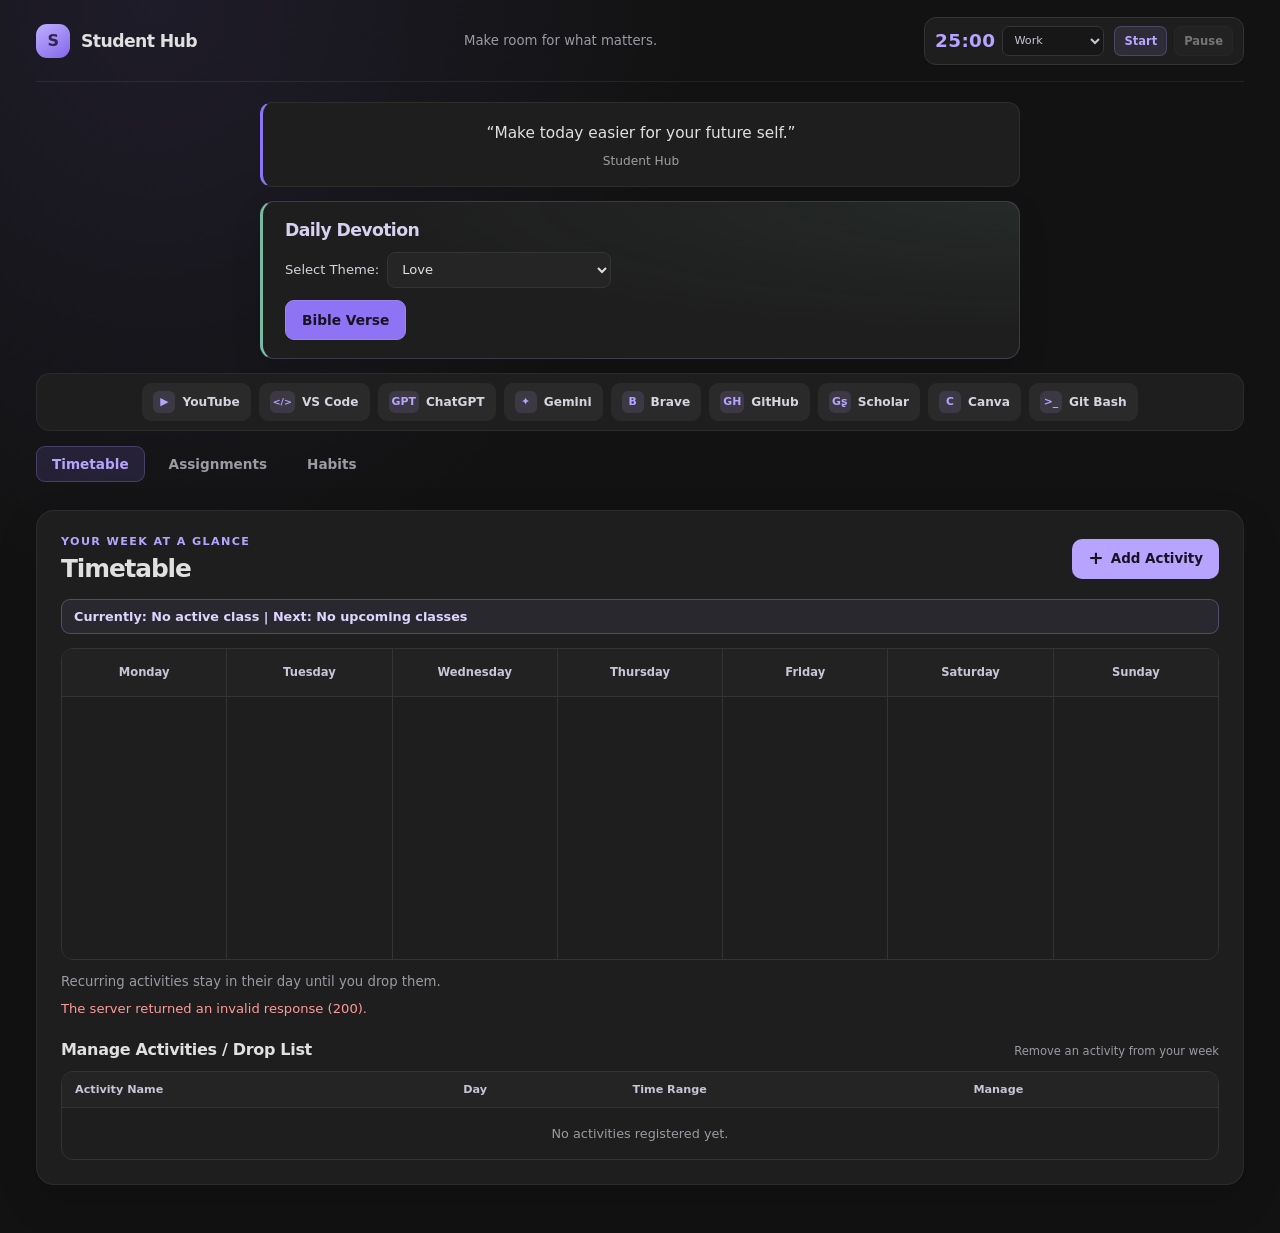
==== index.html @ 9255c6ed "first commit" ====
<!DOCTYPE html>
<html lang="en">
<head>
  <meta charset="UTF-8">
  <meta name="viewport" content="width=device-width, initial-scale=1">
  <meta name="theme-color" content="#121212">
  <title>Student Hub | Timetable</title>
  <link rel="stylesheet" href="assets/css/style.css">
  <script src="assets/js/api.js" defer></script>
  <script src="assets/js/timetable.js" defer></script>
  <script src="assets/js/quotes.js" defer></script>
  <script src="assets/js/tools.js" defer></script>
  <script src="assets/js/pomodoro.js" defer></script>
  <script src="assets/js/bible.js" defer></script>
</head>
<body>
  <div class="app-shell">
    <header class="site-header">
      <a class="brand" href="index.html" aria-label="Student Hub home">
        <span class="brand-mark" aria-hidden="true">S</span>
        <span>Student Hub</span>
      </a>
      <p class="header-caption">Make room for what matters.</p>
      <section id="pomodoro-widget" class="pomodoro-widget" aria-label="Pomodoro focus timer">
        <div class="pomodoro-time-group">
          <span id="pomodoro-time" class="pomodoro-time" aria-live="off">25:00</span>
          <label class="sr-only" for="pomodoro-mode">Timer mode</label>
          <select id="pomodoro-mode" class="pomodoro-mode">
            <option value="work">Work</option>
            <option value="short-break">Short Break</option>
            <option value="long-break">Long Break</option>
          </select>
        </div>
        <div class="pomodoro-actions">
          <button id="pomodoro-start" class="pomodoro-button" type="button">Start</button>
          <button id="pomodoro-pause" class="pomodoro-button pomodoro-pause" type="button" disabled>Pause</button>
        </div>
        <span id="pomodoro-status" class="sr-only" role="status" aria-live="polite"></span>
      </section>
    </header>

    <div id="quote-wrapper" aria-live="polite">
      <p id="quote-text"></p>
      <span id="quote-author"></span>
    </div>

    <div id="daily-devotion-widget">
      <h4>Daily Devotion</h4>
      <div class="theme-selector-bar">
        <label for="verse-theme-dropdown">Select Theme:</label>
        <select id="verse-theme-dropdown">
          <option value="Love">Love</option>
          <option value="Faith">Faith</option>
          <option value="Forgiveness">Forgiveness</option>
          <option value="Repentance">Repentance</option>
          <option value="Addiction">Addiction</option>
          <option value="Temptation">Temptation</option>
          <option value="Honesty and Truthfulness">Honesty and Truthfulness</option>
          <option value="Poverty and Generosity">Poverty and Generosity</option>
          <option value="Justice and Equality">Justice and Equality</option>
          <option value="Obedience">Obedience</option>
          <option value="Pride and Humility">Pride and Humility</option>
          <option value="Suffering and Perseverance">Suffering and Perseverance</option>
          <option value="Death and Eternal Life">Death and Eternal Life</option>
          <option value="Marriage and Family">Marriage and Family</option>
          <option value="Peace and Reconciliation">Peace and Reconciliation</option>
        </select>
      </div>
      <button type="button" id="reveal-verse-btn" class="btn-primary" aria-expanded="false" aria-controls="devotion-content">Bible Verse</button>
      <div id="devotion-content" style="display: none; max-height: 300px; overflow-y: auto; margin-top: 15px;" aria-live="polite">
        <h5 id="devotion-ref">Loading...</h5>
        <p id="devotion-text"></p>
        <hr>
        <h6>Explanation</h6>
        <p id="devotion-explanation"></p>
      </div>
    </div>

    <div id="academic-tools-bar" aria-label="Academic and development tools">
      <a class="tool-shortcut" href="https://youtube.com" target="_blank" rel="noopener noreferrer" aria-label="YouTube (opens in a new tab)">
        <span class="tool-icon" aria-hidden="true">▶</span><span>YouTube</span>
      </a>
      <a class="tool-shortcut" href="https://vscode.dev" target="_blank" rel="noopener noreferrer" aria-label="VS Code Web (opens in a new tab)">
        <span class="tool-icon tool-icon-code" aria-hidden="true">&lt;/&gt;</span><span>VS Code</span>
      </a>
      <a class="tool-shortcut" href="https://chatgpt.com" target="_blank" rel="noopener noreferrer" aria-label="ChatGPT (opens in a new tab)">
        <span class="tool-icon" aria-hidden="true">GPT</span><span>ChatGPT</span>
      </a>
      <a class="tool-shortcut" href="https://gemini.google.com" target="_blank" rel="noopener noreferrer" aria-label="Gemini AI (opens in a new tab)">
        <span class="tool-icon" aria-hidden="true">✦</span><span>Gemini</span>
      </a>
      <a class="tool-shortcut" href="https://search.brave.com" target="_blank" rel="noopener noreferrer" aria-label="Brave Search (opens in a new tab)">
        <span class="tool-icon" aria-hidden="true">B</span><span>Brave</span>
      </a>
      <a class="tool-shortcut" href="https://github.com" target="_blank" rel="noopener noreferrer" aria-label="GitHub (opens in a new tab)">
        <span class="tool-icon" aria-hidden="true">GH</span><span>GitHub</span>
      </a>
      <a class="tool-shortcut" href="https://scholar.google.com" target="_blank" rel="noopener noreferrer" aria-label="Google Scholar (opens in a new tab)">
        <span class="tool-icon" aria-hidden="true">Gʂ</span><span>Scholar</span>
      </a>
      <a class="tool-shortcut" href="https://canva.com" target="_blank" rel="noopener noreferrer" aria-label="Canva (opens in a new tab)">
        <span class="tool-icon" aria-hidden="true">C</span><span>Canva</span>
      </a>
      <button id="terminal-help-button" class="tool-shortcut terminal-shortcut" type="button" aria-haspopup="dialog">
        <span class="tool-icon" aria-hidden="true">&gt;_</span><span>Git Bash</span>
      </button>
    </div>

    <dialog id="terminal-help-dialog" class="terminal-help-dialog" aria-labelledby="terminal-help-title">
      <div class="terminal-help-content">
        <div class="dialog-heading">
          <div>
            <p class="eyebrow">Local desktop shortcut</p>
            <h2 id="terminal-help-title">Open Git Bash / Terminal</h2>
          </div>
          <button id="close-terminal-help" class="icon-button" type="button" aria-label="Close dialog">×</button>
        </div>
        <p>Web browsers cannot launch desktop apps directly. To open Git Bash, press <kbd>Win</kbd> + <kbd>R</kbd>, type <code>git-bash</code>, then press Enter. In VS Code, press <kbd>Ctrl</kbd> + <kbd>`</kbd> to open its integrated terminal.</p>
        <div class="dialog-actions">
          <button class="button button-primary" id="close-terminal-help-action" type="button">Got it</button>
        </div>
      </div>
    </dialog>

    <nav class="module-nav" aria-label="Main navigation">
      <a href="index.html" aria-current="page">Timetable</a>
      <a href="assignments.html">Assignments</a>
      <a href="habits.html">Habits</a>
    </nav>

    <main class="dashboard module-page">
      <section id="timetable-container" class="panel timetable-panel" aria-labelledby="timetable-title">
        <div class="panel-heading">
          <div>
            <p class="eyebrow">Your week at a glance</p>
            <h1 id="timetable-title">Timetable</h1>
          </div>
          <button class="button button-primary" id="add-activity-button" type="button">
            <span aria-hidden="true">+</span> Add Activity
          </button>
        </div>

        <div id="live-status-banner" class="live-status-banner" role="status" aria-live="polite">
          Currently: No active class | Next: Loading timetable...
        </div>
        <div class="timetable-scroll">
          <div id="weekly-timetable-grid" class="weekly-grid" role="grid" aria-label="Weekly timetable">
            <div class="timetable-day" role="row"><h2 class="day-heading" role="columnheader">Monday</h2><div class="day-events" role="gridcell" data-day="Monday"></div></div>
            <div class="timetable-day" role="row"><h2 class="day-heading" role="columnheader">Tuesday</h2><div class="day-events" role="gridcell" data-day="Tuesday"></div></div>
            <div class="timetable-day" role="row"><h2 class="day-heading" role="columnheader">Wednesday</h2><div class="day-events" role="gridcell" data-day="Wednesday"></div></div>
            <div class="timetable-day" role="row"><h2 class="day-heading" role="columnheader">Thursday</h2><div class="day-events" role="gridcell" data-day="Thursday"></div></div>
            <div class="timetable-day" role="row"><h2 class="day-heading" role="columnheader">Friday</h2><div class="day-events" role="gridcell" data-day="Friday"></div></div>
            <div class="timetable-day" role="row"><h2 class="day-heading" role="columnheader">Saturday</h2><div class="day-events" role="gridcell" data-day="Saturday"></div></div>
            <div class="timetable-day" role="row"><h2 class="day-heading" role="columnheader">Sunday</h2><div class="day-events" role="gridcell" data-day="Sunday"></div></div>
          </div>
        </div>
        <p class="panel-hint">Recurring activities stay in their day until you drop them.</p>
        <p id="timetable-feedback" class="feedback-message" role="status" aria-live="polite" hidden></p>

        <section id="activity-manager-list" class="activity-manager" aria-labelledby="activity-manager-title">
          <div class="habit-list-heading">
            <h2 id="activity-manager-title">Manage Activities / Drop List</h2>
            <span class="list-caption">Remove an activity from your week</span>
          </div>
          <div class="activity-manager-scroll">
            <table class="activity-manager-table">
              <thead>
                <tr>
                  <th scope="col">Activity Name</th>
                  <th scope="col">Day</th>
                  <th scope="col">Time Range</th>
                  <th scope="col">Manage</th>
                </tr>
              </thead>
              <tbody id="activity-manager-rows" aria-live="polite"></tbody>
            </table>
          </div>
        </section>

        <dialog id="activity-dialog" class="class-dialog" aria-labelledby="activity-dialog-title">
          <form id="add-activity-form" class="class-form">
            <div class="dialog-heading">
              <div>
                <p class="eyebrow">Plan your week</p>
                <h2 id="activity-dialog-title">Add an activity</h2>
              </div>
              <button id="cancel-activity-button" class="icon-button" type="button" aria-label="Close dialog">×</button>
            </div>
            <label class="field-label" for="activity-name">Activity name</label>
            <input id="activity-name" name="activity_name" type="text" maxlength="255" placeholder="e.g. Biology 101" required>
            <div class="form-row">
              <div class="form-field">
                <span class="field-label">Days</span>
                <div class="day-checkbox-group">
                  <label><input type="checkbox" name="days" value="Monday"> Mon</label>
                  <label><input type="checkbox" name="days" value="Tuesday"> Tue</label>
                  <label><input type="checkbox" name="days" value="Wednesday"> Wed</label>
                  <label><input type="checkbox" name="days" value="Thursday"> Thu</label>
                  <label><input type="checkbox" name="days" value="Friday"> Fri</label>
                  <label><input type="checkbox" name="days" value="Saturday"> Sat</label>
                  <label><input type="checkbox" name="days" value="Sunday"> Sun</label>
                </div>
                <div class="activity-day-presets" role="group" aria-label="Quick select days">
                  <button class="button button-secondary activity-day-preset" type="button" data-days-preset="weekdays">Weekdays (Mon-Fri)</button>
                  <button class="button button-secondary activity-day-preset" type="button" data-days-preset="everyday">Everyday</button>
                </div>
              </div>
              <div class="form-field">
                <label class="field-label" for="activity-color">Color (optional)</label>
                <input id="activity-color" name="color_code" type="color" value="#8e73f5">
              </div>
            </div>
            <div class="form-row">
              <div class="form-field">
                <label class="field-label" for="activity-start">Start time</label>
                <input id="activity-start" name="start_time" type="time" required>
              </div>
              <div class="form-field">
                <label class="field-label" for="activity-end">End time</label>
                <input id="activity-end" name="end_time" type="time" required>
              </div>
            </div>
            <div class="dialog-actions">
              <button class="button button-secondary" id="cancel-activity-action" type="button">Cancel</button>
              <button class="button button-primary" type="submit">Save Activity</button>
            </div>
          </form>
        </dialog>
      </section>
    </main>
  </div>
</body>
</html>
---- assets/css/style.css ----
:root {
  color-scheme: dark;
  font-family: Inter, ui-sans-serif, system-ui, -apple-system, BlinkMacSystemFont, "Segoe UI", sans-serif;
  font-synthesis: none;
  text-rendering: optimizeLegibility;
  --background: #121212;
  --surface: #1e1e1e;
  --surface-raised: #252525;
  --surface-hover: #2c2c2c;
  --border: #343434;
  --text: #e0e0e0;
  --muted: #9b9ba3;
  --accent: #b7a4ff;
  --accent-strong: #8e73f5;
  --green: #42c98a;
  --yellow: #f0b84b;
  --blue: #66a8ff;
}

* {
  box-sizing: border-box;
}

body {
  min-width: 320px;
  min-height: 100vh;
  margin: 0;
  background:
    radial-gradient(ellipse at 12% 0%, rgb(142 115 245 / 10%), transparent 34rem),
    var(--background);
  color: var(--text);
}

button,
input,
select {
  font: inherit;
}

button {
  color: inherit;
}

.app-shell {
  width: min(1440px, 100%);
  margin: 0 auto;
  padding: 0 36px 48px;
}

.site-header {
  min-height: 82px;
  display: flex;
  align-items: center;
  justify-content: space-between;
  gap: 16px;
  border-bottom: 1px solid rgb(255 255 255 / 7%);
}

.brand {
  display: inline-flex;
  align-items: center;
  gap: 11px;
  color: var(--text);
  font-size: 1.08rem;
  font-weight: 720;
  letter-spacing: -0.035em;
  text-decoration: none;
}

.brand-mark {
  width: 34px;
  height: 34px;
  display: grid;
  place-items: center;
  border-radius: 11px;
  background: linear-gradient(145deg, #c0b0ff, #8266e9);
  color: #312650;
  font-size: 1rem;
  font-weight: 800;
}

.header-caption,
.panel-hint,
.list-caption {
  color: var(--muted);
  font-size: 0.83rem;
}

.header-caption {
  margin: 0;
}

.pomodoro-widget {
  display: flex;
  align-items: center;
  gap: 10px;
  padding: 8px 10px;
  border: 1px solid var(--border);
  border-radius: 12px;
  background: #1e1e1e;
  transition: border-color 140ms ease, background-color 140ms ease;
}

.pomodoro-widget:hover {
  border-color: rgb(183 164 255 / 35%);
  background: #242424;
}

.pomodoro-time-group,
.pomodoro-actions {
  display: flex;
  align-items: center;
  gap: 7px;
}

.pomodoro-time {
  min-width: 58px;
  color: var(--accent);
  font-variant-numeric: tabular-nums;
  font-size: 1.15rem;
  font-weight: 750;
  letter-spacing: 0.02em;
}

.pomodoro-mode {
  min-height: 30px;
  max-width: 110px;
  padding: 0 7px;
  border: 1px solid var(--border);
  border-radius: 7px;
  background: #171717;
  color: #c9c4d6;
  font-size: 0.7rem;
}

.pomodoro-button {
  min-height: 30px;
  padding: 0 9px;
  border: 1px solid rgb(183 164 255 / 22%);
  border-radius: 7px;
  background: rgb(183 164 255 / 11%);
  color: var(--accent);
  cursor: pointer;
  font-size: 0.72rem;
  font-weight: 680;
  transition: background-color 140ms ease, transform 140ms ease;
}

.pomodoro-button:hover:not(:disabled) {
  transform: translateY(-1px);
  background: rgb(183 164 255 / 19%);
}

.pomodoro-pause {
  border-color: var(--border);
  background: #292929;
  color: var(--text);
}

.pomodoro-button:disabled {
  cursor: not-allowed;
  opacity: 0.45;
}

.sr-only {
  position: absolute;
  width: 1px;
  height: 1px;
  padding: 0;
  overflow: hidden;
  clip: rect(0, 0, 0, 0);
  white-space: nowrap;
  border: 0;
}

.dashboard {
  padding-top: 28px;
}

#quote-wrapper {
  width: min(760px, 100%);
  margin: 20px auto 0;
  padding: 18px 24px;
  border: 1px solid rgb(255 255 255 / 7%);
  border-left: 3px solid var(--accent-strong);
  border-radius: 12px;
  background: #1e1e1e;
  text-align: center;
}

#quote-text {
  margin: 0;
  color: var(--text);
  font-size: 0.96rem;
  font-style: italic;
  line-height: 1.6;
}

#quote-author {
  display: block;
  margin-top: 8px;
  color: #a0a0a0;
  font-size: 0.76rem;
}

#daily-devotion-widget {
  width: min(760px, 100%);
  margin: 14px auto 0;
  padding: 18px 22px;
  border: 1px solid rgb(183 164 255 / 20%);
  border-left: 3px solid #78b9a2;
  border-radius: 14px;
  background:
    radial-gradient(ellipse at 100% 0%, rgb(120 185 162 / 8%), transparent 58%),
    #1e1e1e;
  box-shadow: 0 12px 30px rgb(0 0 0 / 12%);
}

#daily-devotion-widget > h4 {
  margin: 0;
  color: #d7d0f0;
  font-size: 1.08rem;
  letter-spacing: -0.035em;
}

#daily-devotion-widget .theme-selector-bar {
  display: flex;
  align-items: center;
  flex-wrap: wrap;
  gap: 8px;
  margin-top: 12px;
  color: #d1d5db;
  font-size: 0.82rem;
}

#verse-theme-dropdown {
  min-height: 36px;
  padding: 6px 10px;
  border: 1px solid var(--border);
  border-radius: 8px;
  background: #252525;
  color: var(--text);
}

#reveal-verse-btn {
  min-height: 40px;
  margin-top: 12px;
  padding: 9px 16px;
  border: 1px solid #9a84ed;
  border-radius: 9px;
  background: #8e73f5;
  color: #171322;
  cursor: pointer;
  font: inherit;
  font-size: 0.86rem;
  font-weight: 700;
  transition: background-color 140ms ease, transform 140ms ease;
}

#reveal-verse-btn:hover {
  transform: translateY(-1px);
  background: #a895ff;
}

#reveal-verse-btn:focus-visible,
#verse-theme-dropdown:focus-visible {
  outline: 2px solid var(--accent);
  outline-offset: 2px;
}

#devotion-content {
  max-height: 300px;
  margin-top: 12px;
  padding: 14px 16px;
  overflow-y: auto;
  overscroll-behavior: contain;
  border: 1px solid rgb(120 185 162 / 17%);
  border-radius: 10px;
  background: rgb(0 0 0 / 14%);
  scrollbar-color: #586e65 #202020;
}

#devotion-content h5 {
  margin: 0 0 10px;
  color: #91c5b0;
  font-size: 0.83rem;
  font-weight: 700;
}

#devotion-content #devotion-text {
  margin: 0;
  color: #e6e1d8;
  font-family: Georgia, "Times New Roman", serif;
  font-size: 1rem;
  line-height: 1.65;
  white-space: pre-line;
}

#devotion-content hr {
  margin: 16px 0 12px;
  border: 0;
  border-top: 1px solid var(--border);
}

#devotion-content h6 {
  margin: 0 0 7px;
  color: #b7a4ff;
  font-size: 0.78rem;
  font-weight: 700;
}

#devotion-content #devotion-explanation {
  margin: 0;
  color: #d1d5db;
  font-size: 0.84rem;
  line-height: 1.65;
}

#academic-tools-bar {
  display: flex;
  justify-content: center;
  flex-wrap: wrap;
  gap: 8px;
  margin: 14px auto 0;
  padding: 9px;
  border: 1px solid rgb(255 255 255 / 6%);
  border-radius: 14px;
  background: #1e1e1e;
}

.tool-shortcut {
  min-height: 38px;
  display: inline-flex;
  align-items: center;
  justify-content: center;
  gap: 7px;
  padding: 5px 10px;
  border: 1px solid transparent;
  border-radius: 9px;
  background: #2a2a2a;
  color: #d7d4df;
  cursor: pointer;
  font: inherit;
  font-size: 0.76rem;
  font-weight: 650;
  text-decoration: none;
  transition: background-color 140ms ease, border-color 140ms ease, color 140ms ease, transform 140ms ease;
}

.tool-shortcut:hover {
  transform: translateY(-1px);
  border-color: rgb(183 164 255 / 25%);
  background: #353535;
  color: var(--text);
}

.tool-shortcut:focus-visible {
  outline: 2px solid var(--accent);
  outline-offset: 2px;
}

.tool-icon {
  min-width: 22px;
  height: 22px;
  display: inline-grid;
  place-items: center;
  padding: 0 3px;
  border-radius: 6px;
  background: rgb(183 164 255 / 13%);
  color: var(--accent);
  font-size: 0.68rem;
  font-weight: 800;
}

.tool-icon-code {
  font-size: 0.59rem;
}

.terminal-help-dialog {
  width: min(460px, calc(100vw - 28px));
  max-width: none;
  padding: 0;
  border: 1px solid #444;
  border-radius: 17px;
  background: var(--surface);
  color: var(--text);
  box-shadow: 0 24px 80px rgb(0 0 0 / 55%);
}

.terminal-help-dialog::backdrop {
  background: rgb(0 0 0 / 68%);
  backdrop-filter: blur(3px);
}

.terminal-help-content {
  padding: 23px;
}

.terminal-help-content .dialog-heading h2 {
  margin: 0;
  font-size: 1.15rem;
}

.terminal-help-content p:not(.eyebrow) {
  color: #c3c0ca;
  font-size: 0.88rem;
  line-height: 1.7;
}

.terminal-help-content kbd,
.terminal-help-content code {
  padding: 2px 6px;
  border: 1px solid var(--border);
  border-radius: 5px;
  background: #151515;
  color: var(--accent);
  font-family: ui-monospace, SFMono-Regular, Consolas, monospace;
  font-size: 0.82em;
}

.module-page {
  display: grid;
  grid-template-columns: minmax(0, 1fr);
}

.module-nav {
  display: flex;
  gap: 8px;
  padding: 15px 0 0;
}

.module-nav a {
  padding: 9px 15px;
  border: 1px solid transparent;
  border-radius: 9px;
  color: var(--muted);
  font-size: 0.85rem;
  font-weight: 680;
  text-decoration: none;
  transition: background-color 140ms ease, color 140ms ease;
}

.module-nav a:hover {
  background: var(--surface-raised);
  color: var(--text);
}

.module-nav a[aria-current="page"] {
  border-color: rgb(183 164 255 / 24%);
  background: rgb(142 115 245 / 14%);
  color: var(--accent);
}

.dashboard-grid {
  display: grid;
  grid-template-columns: minmax(0, 3fr) minmax(310px, 2fr);
  align-items: start;
  gap: 22px;
}

.panel {
  min-width: 0;
  padding: 24px;
  border: 1px solid rgb(255 255 255 / 6%);
  border-radius: 18px;
  background: var(--surface);
  box-shadow: 0 16px 42px rgb(0 0 0 / 14%);
}

.panel-heading {
  display: flex;
  align-items: center;
  justify-content: space-between;
  gap: 16px;
  margin-bottom: 22px;
}

.eyebrow {
  margin: 0 0 6px;
  color: var(--accent);
  font-size: 0.7rem;
  font-weight: 750;
  letter-spacing: 0.12em;
  text-transform: uppercase;
}

.panel h1 {
  margin: 0;
  font-size: 1.55rem;
  letter-spacing: -0.045em;
}

.button {
  min-height: 40px;
  display: inline-flex;
  align-items: center;
  justify-content: center;
  gap: 7px;
  padding: 0 15px;
  border: 1px solid transparent;
  border-radius: 10px;
  cursor: pointer;
  font-size: 0.84rem;
  font-weight: 680;
  transition: background-color 140ms ease, border-color 140ms ease, transform 140ms ease;
}

.button:hover {
  transform: translateY(-1px);
}

.button:focus-visible,
.habit-status-button:focus-visible,
input:focus-visible,
select:focus-visible {
  outline: 2px solid var(--accent);
  outline-offset: 2px;
}

.button-primary {
  background: var(--accent);
  color: #171322;
}

.button-primary:hover {
  background: #c7b9ff;
}

.button-secondary {
  border-color: var(--border);
  background: #292929;
  color: var(--text);
}

.button-secondary:hover {
  background: var(--surface-hover);
}

.button-primary > span {
  font-size: 1.15rem;
  line-height: 1;
}

.button:disabled,
.habit-status-button:disabled {
  cursor: wait;
  opacity: 0.65;
}

.button:disabled {
  pointer-events: none;
}

.live-status-banner {
  margin: -6px 0 14px;
  padding: 9px 12px;
  border: 1px solid rgb(183 164 255 / 28%);
  border-radius: 9px;
  background: rgb(183 164 255 / 8%);
  color: #ded5ff;
  font-size: 0.8rem;
  font-weight: 620;
}

.timetable-scroll {
  overflow-x: auto;
  border: 1px solid var(--border);
  border-radius: 12px;
  scrollbar-color: #555 var(--surface);
}

.weekly-grid {
  min-width: 630px;
  display: grid;
  grid-template-columns: repeat(7, minmax(88px, 1fr));
  background: var(--border);
  gap: 1px;
}

.timetable-day {
  min-height: 310px;
  background: var(--surface);
}

.day-heading {
  min-height: 48px;
  display: flex;
  align-items: center;
  justify-content: center;
  margin: 0;
  padding: 8px 4px;
  border-bottom: 1px solid var(--border);
  background: #222;
  color: #c9c4d6;
  font-size: 0.72rem;
  font-weight: 680;
  text-align: center;
}

.day-events {
  min-height: 260px;
  display: flex;
  flex-direction: column;
  gap: 8px;
  padding: 9px 6px;
}

.timetable-event {
  padding: 9px 7px;
  overflow-wrap: anywhere;
  border-left: 3px solid var(--event-color, var(--accent));
  border-radius: 5px;
  background: color-mix(in srgb, var(--event-color, var(--accent)) 14%, #252525);
  font-size: 0.73rem;
}

.timetable-event.is-active {
  border: 1px solid var(--event-color, var(--accent));
  border-left-width: 3px;
  box-shadow: 0 0 0 1px rgb(183 164 255 / 28%), 0 0 14px rgb(183 164 255 / 32%);
}

.timetable-event-title {
  display: block;
  font-weight: 680;
}

.timetable-event-time {
  display: block;
  margin-top: 4px;
  color: #b4b0bf;
  font-size: 0.67rem;
}

.activity-manager {
  margin-top: 24px;
}

.activity-manager-scroll {
  overflow-x: auto;
  border: 1px solid var(--border);
  border-radius: 12px;
}

.activity-manager-table {
  width: 100%;
  border-collapse: collapse;
  text-align: left;
}

.activity-manager-table th,
.activity-manager-table td {
  padding: 11px 13px;
  border-bottom: 1px solid var(--border);
  font-size: 0.8rem;
}

.activity-manager-table th {
  background: #242424;
  color: #c9c4d6;
  font-size: 0.7rem;
  font-weight: 700;
  white-space: nowrap;
}

.activity-manager-table tr:last-child td {
  border-bottom: 0;
}

.activity-manager-empty {
  padding: 18px !important;
  color: var(--muted);
  text-align: center;
}

.activity-drop-button {
  min-height: 32px;
  padding: 0 11px;
  border-color: rgb(255 122 122 / 22%);
  color: #ff9a9a;
  font-size: 0.74rem;
}

.panel-hint {
  margin: 14px 0 0;
}

.feedback-message {
  margin: 12px 0 0;
  color: #a7dcbc;
  font-size: 0.82rem;
}

.feedback-message.feedback-error {
  color: #ff9a9a;
}

.class-dialog {
  width: min(460px, calc(100vw - 28px));
  max-width: none;
  max-height: min(90vh, 720px);
  padding: 0;
  overflow: auto;
  border: 1px solid #444;
  border-radius: 17px;
  background: var(--surface);
  color: var(--text);
  box-shadow: 0 24px 80px rgb(0 0 0 / 55%);
}

.class-dialog::backdrop {
  background: rgb(0 0 0 / 68%);
  backdrop-filter: blur(3px);
}

.class-form {
  display: grid;
  gap: 10px;
  padding: 23px;
}

.dialog-heading,
.dialog-actions {
  display: flex;
  align-items: center;
  justify-content: space-between;
  gap: 12px;
}

.dialog-heading {
  margin-bottom: 8px;
}

.dialog-heading h2 {
  margin: 0;
  font-size: 1.25rem;
  letter-spacing: -0.035em;
}

.icon-button {
  width: 34px;
  height: 34px;
  display: grid;
  place-items: center;
  border: 1px solid var(--border);
  border-radius: 9px;
  background: var(--surface-raised);
  color: var(--muted);
  cursor: pointer;
  font-size: 1.25rem;
}

.class-form input:not([type="color"]),
.class-form select {
  width: 100%;
  min-height: 42px;
  padding: 0 11px;
  border: 1px solid #3b3b3b;
  border-radius: 9px;
  background: #171717;
  color: var(--text);
  font-size: 0.84rem;
}

.class-form input[type="color"] {
  width: 100%;
  height: 42px;
  padding: 4px;
  border: 1px solid #3b3b3b;
  border-radius: 9px;
  background: #171717;
  cursor: pointer;
}

.day-checkbox-group {
  display: flex;
  align-items: center;
  flex-wrap: wrap;
  gap: 10px;
  margin-bottom: 10px;
}

.activity-day-presets {
  display: flex;
  flex-wrap: wrap;
  gap: 7px;
}

.activity-day-preset {
  min-height: 30px;
  padding: 0 9px;
  border-color: var(--border);
  background: #292929;
  color: #c7c4ce;
  font-size: 0.68rem;
}

.activity-day-preset:hover {
  background: var(--surface-hover);
}

.day-checkbox-group label {
  display: inline-flex;
  align-items: center;
  gap: 4px;
  padding: 5px 7px;
  border: 1px solid var(--border);
  border-radius: 7px;
  background: #171717;
  color: #c7c4ce;
  font-size: 0.72rem;
  cursor: pointer;
}

.day-checkbox-group input {
  width: 14px;
  height: 14px;
  margin: 0;
  accent-color: var(--accent-strong);
}

.dialog-actions {
  justify-content: flex-end;
  margin-top: 8px;
}

.habit-form {
  display: grid;
  gap: 10px;
  padding: 16px;
  border: 1px solid var(--border);
  border-radius: 13px;
  background: #202020;
}

.field-label {
  color: #c7c4ce;
  font-size: 0.76rem;
  font-weight: 650;
}

.habit-form input,
.habit-form select {
  width: 100%;
  min-height: 42px;
  padding: 0 11px;
  border: 1px solid #3b3b3b;
  border-radius: 9px;
  background: #171717;
  color: var(--text);
  font-size: 0.84rem;
}

.habit-form input::placeholder {
  color: #777780;
}

.form-row {
  display: grid;
  grid-template-columns: 1fr 1fr;
  gap: 10px;
  margin-top: 2px;
}

.form-field {
  min-width: 0;
  display: grid;
  gap: 8px;
}

.button-full {
  width: 100%;
  margin-top: 4px;
}

.habit-list-heading {
  display: flex;
  align-items: baseline;
  justify-content: space-between;
  gap: 10px;
  margin: 24px 0 12px;
}

.habit-list-heading h2 {
  margin: 0;
  font-size: 1rem;
  letter-spacing: -0.02em;
}

.list-caption {
  font-size: 0.72rem;
}

.habit-list {
  display: grid;
  gap: 10px;
}

.habit-card {
  padding: 14px;
  border: 1px solid var(--border);
  border-radius: 12px;
  background: var(--surface-raised);
}

.habit-card-heading {
  display: flex;
  align-items: flex-start;
  justify-content: space-between;
  gap: 12px;
  margin-bottom: 12px;
}

.habit-card-title {
  margin: 0;
  font-size: 0.92rem;
  font-weight: 680;
}

.habit-card-meta {
  margin: 5px 0 0;
  color: var(--muted);
  font-size: 0.73rem;
  text-transform: capitalize;
}

.habit-status-buttons {
  display: grid;
  grid-template-columns: repeat(3, minmax(0, 1fr));
  gap: 6px;
}

.habit-status-button {
  min-height: 34px;
  padding: 5px 7px;
  border: 1px solid transparent;
  border-radius: 8px;
  background: #303030;
  cursor: pointer;
  font-size: 0.7rem;
  font-weight: 650;
  transition: filter 140ms ease, transform 140ms ease;
}

.habit-drop-button {
  min-height: 34px;
  grid-column: 1 / -1;
  padding: 5px 9px;
  border: 1px solid rgb(255 122 122 / 22%);
  border-radius: 8px;
  background: rgb(255 122 122 / 9%);
  color: #ff9a9a;
  cursor: pointer;
  font-size: 0.72rem;
  font-weight: 650;
}

.habit-drop-button:hover {
  background: rgb(255 122 122 / 15%);
}

.habit-drop-button:disabled {
  cursor: wait;
  opacity: 0.65;
}

.habit-status-button:hover {
  filter: brightness(1.13);
  transform: translateY(-1px);
}

.habit-status-button[data-status="completed"] {
  border-color: rgb(66 201 138 / 24%);
  background: rgb(66 201 138 / 14%);
  color: #72dda9;
}

.habit-status-button[data-status="partial"] {
  border-color: rgb(240 184 75 / 25%);
  background: rgb(240 184 75 / 14%);
  color: #f3c76e;
}

.habit-status-button[data-status="grace_day"] {
  border-color: rgb(102 168 255 / 25%);
  background: rgb(102 168 255 / 14%);
  color: #8cbdff;
}

.habit-status-button[aria-pressed="true"] {
  box-shadow: inset 0 0 0 1px currentColor;
  filter: brightness(1.18);
}

.assignments-panel {
  margin-top: 22px;
}

.reminder-button {
  white-space: nowrap;
}

.reminder-count {
  min-width: 22px;
  height: 22px;
  display: inline-grid;
  place-items: center;
  padding: 0 6px;
  border-radius: 999px;
  background: rgb(240 184 75 / 18%);
  color: #f3c76e;
  font-size: 0.72rem;
  font-weight: 750;
}

.assignment-form {
  display: grid;
  grid-template-columns: minmax(110px, 0.8fr) minmax(150px, 1fr) minmax(180px, 1.4fr) minmax(140px, 0.9fr) auto;
  align-items: end;
  gap: 12px;
  padding: 16px;
  border: 1px solid var(--border);
  border-radius: 13px;
  background: #202020;
}

.assignment-form input {
  width: 100%;
  min-height: 42px;
  padding: 0 11px;
  border: 1px solid #3b3b3b;
  border-radius: 9px;
  background: #171717;
  color: var(--text);
  font-size: 0.84rem;
}

.assignment-form input::placeholder {
  color: #777780;
}

.assignment-submit {
  min-height: 42px;
  white-space: nowrap;
}

.assignment-table-scroll {
  margin-top: 18px;
  overflow-x: auto;
  border: 1px solid var(--border);
  border-radius: 12px;
}

.assignment-table {
  width: 100%;
  border-collapse: collapse;
  text-align: left;
}

.assignment-table th,
.assignment-table td {
  padding: 12px 14px;
  border-bottom: 1px solid var(--border);
  font-size: 0.82rem;
}

.assignment-table th {
  background: #242424;
  color: #c9c4d6;
  font-size: 0.72rem;
  font-weight: 700;
  white-space: nowrap;
}

.assignment-table tr:last-child td {
  border-bottom: 0;
}

.assignment-table .assignment-empty {
  padding: 22px;
  color: var(--muted);
  text-align: center;
}

.assignment-badge {
  display: inline-block;
  padding: 4px 8px;
  border: 1px solid transparent;
  border-radius: 999px;
  font-size: 0.69rem;
  font-weight: 720;
  line-height: 1.2;
  text-decoration: none;
  white-space: nowrap;
}

.assignment-badge-urgent {
  border-color: rgb(255 122 122 / 25%);
  background: rgb(255 122 122 / 13%);
  color: #ff9a9a;
}

.assignment-badge-upcoming {
  border-color: rgb(240 184 75 / 25%);
  background: rgb(240 184 75 / 13%);
  color: #f3c76e;
}

.assignment-badge-completed {
  border-color: rgb(160 160 160 / 22%);
  background: rgb(160 160 160 / 12%);
  color: #b6b6bd;
}

.assignment-row-completed td:not(.assignment-actions) {
  color: var(--muted);
  text-decoration: line-through;
}

.assignment-row-completed .assignment-badge {
  text-decoration: none;
}

.assignment-checkbox {
  width: 18px;
  height: 18px;
  accent-color: var(--green);
  cursor: pointer;
  vertical-align: middle;
}

.assignment-delete {
  min-width: 34px;
  min-height: 34px;
  border: 1px solid rgb(255 122 122 / 22%);
  border-radius: 8px;
  background: rgb(255 122 122 / 9%);
  color: #ff9a9a;
  cursor: pointer;
  font-size: 1rem;
}

.assignment-delete:disabled {
  cursor: not-allowed;
  opacity: 0.35;
  pointer-events: none;
}

.reminder-dialog {
  width: min(620px, calc(100vw - 28px));
  max-width: none;
  max-height: min(90vh, 720px);
  padding: 0;
  overflow: auto;
  border: 1px solid #444;
  border-radius: 17px;
  background: var(--surface);
  color: var(--text);
  box-shadow: 0 24px 80px rgb(0 0 0 / 55%);
}

.reminder-dialog::backdrop {
  background: rgb(0 0 0 / 68%);
  backdrop-filter: blur(3px);
}

.reminder-content {
  padding: 23px;
}

.reminder-content .dialog-heading h2 {
  margin: 0;
  font-size: 1.25rem;
  letter-spacing: -0.035em;
}

.reminder-list {
  display: grid;
  gap: 10px;
  margin: 16px 0 0;
  padding: 0;
  list-style: none;
}

.reminder-item {
  padding: 12px 14px;
  border: 1px solid var(--border);
  border-radius: 10px;
  background: var(--surface-raised);
}

.reminder-item-title {
  display: block;
  font-size: 0.86rem;
  font-weight: 680;
}

.reminder-item-meta {
  display: block;
  margin-top: 5px;
  color: var(--muted);
  font-size: 0.75rem;
}

.reminder-empty {
  padding: 18px 0;
  color: var(--muted);
  text-align: center;
}

@media (max-width: 980px) {
  .app-shell {
    padding-right: 24px;
    padding-left: 24px;
  }

  .dashboard-grid {
    grid-template-columns: minmax(0, 1.25fr) minmax(290px, 0.9fr);
    gap: 16px;
  }

  .panel {
    padding: 19px;
  }

  .assignment-form {
    grid-template-columns: repeat(2, minmax(0, 1fr));
  }

  .assignment-submit {
    grid-column: 1 / -1;
  }
}

@media (max-width: 760px) {
  .dashboard-grid {
    grid-template-columns: 1fr;
  }

  .timetable-panel {
    order: 1;
  }

  .habits-panel {
    order: 2;
  }

  .assignment-form {
    grid-template-columns: 1fr 1fr;
  }

  .timetable-day {
    min-height: 260px;
  }

  .day-events {
    min-height: 210px;
  }
}

@media (max-width: 480px) {
  .app-shell {
    padding: 0 14px 30px;
  }

  .site-header {
    min-height: 68px;
    flex-wrap: wrap;
    justify-content: space-between;
    padding: 12px 0;
  }

  .header-caption {
    max-width: 120px;
    font-size: 0.72rem;
    text-align: right;
  }

  .pomodoro-widget {
    width: 100%;
    justify-content: space-between;
    order: 1;
  }

  .dashboard {
    padding-top: 18px;
  }

  .module-nav {
    gap: 4px;
    padding-top: 10px;
  }

  .module-nav a {
    flex: 1;
    padding: 9px 6px;
    font-size: 0.75rem;
    text-align: center;
  }

  .panel {
    padding: 16px;
    border-radius: 15px;
  }

  .panel-heading {
    gap: 10px;
  }

  .panel h1 {
    font-size: 1.35rem;
  }

  .button {
    padding: 0 11px;
    font-size: 0.77rem;
  }

  .form-row {
    grid-template-columns: 1fr;
  }

  .assignments-panel .panel-heading {
    align-items: flex-start;
    flex-direction: column;
  }

  .assignment-form {
    grid-template-columns: 1fr;
  }

  .assignment-submit {
    grid-column: auto;
  }
}

@media (prefers-reduced-motion: reduce) {
  *,
  *::before,
  *::after {
    scroll-behavior: auto !important;
    transition-duration: 0.01ms !important;
  }
}
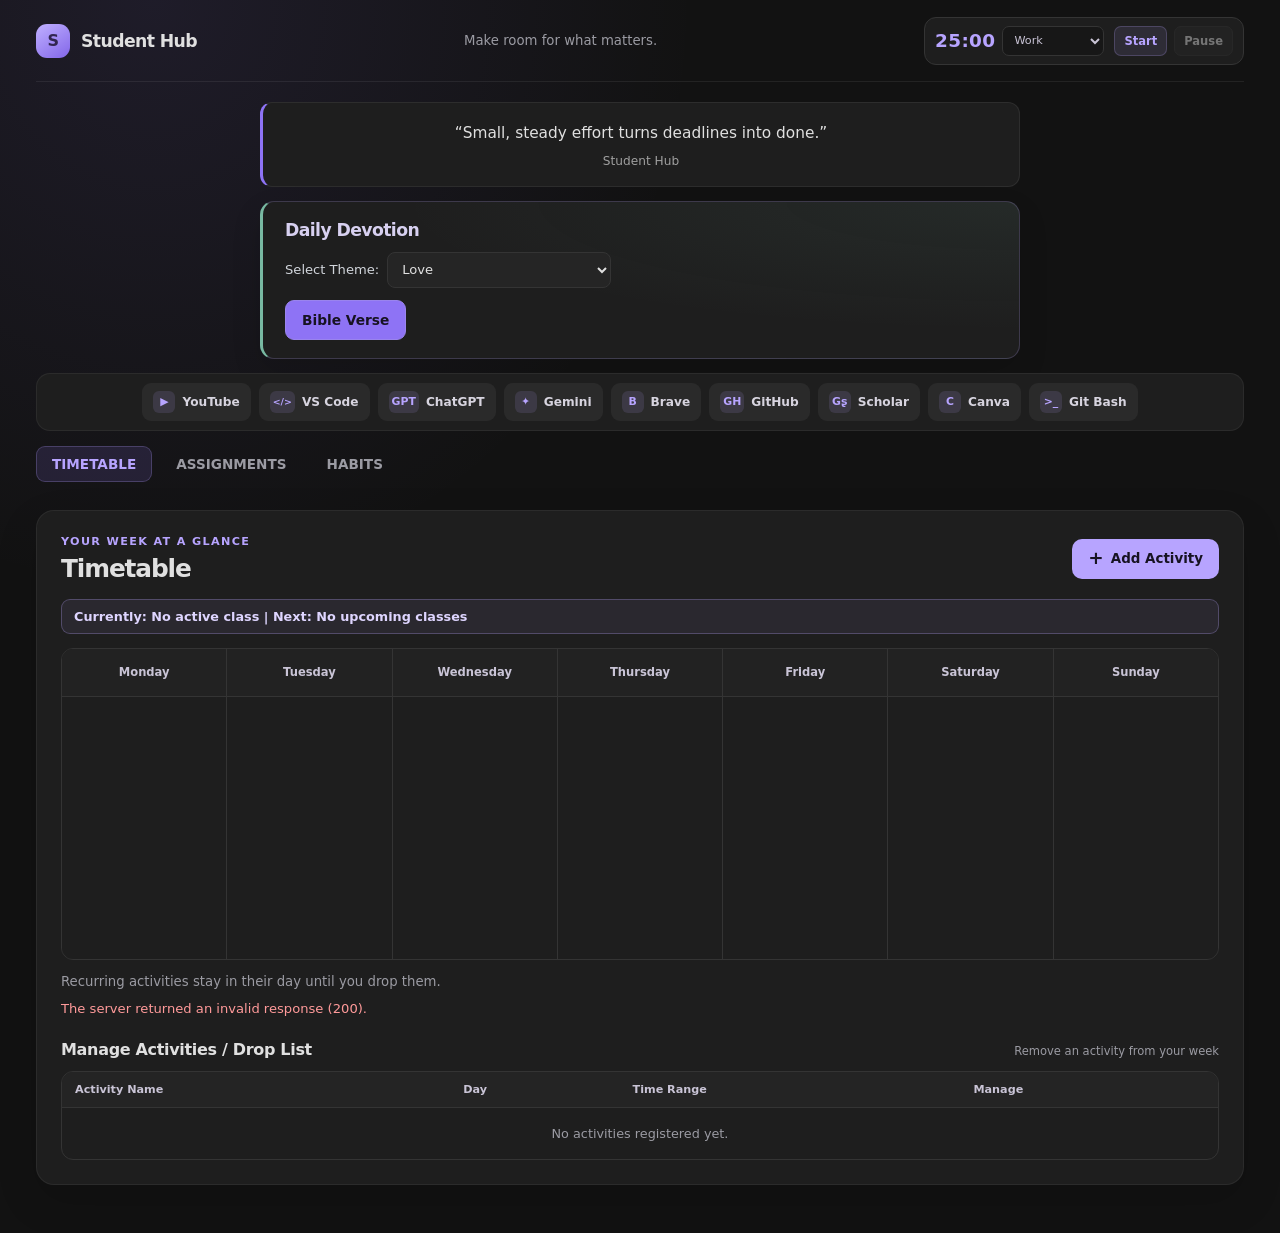
==== commit e69da6f8: "the updated index.html version" ====
--- a/index.html
+++ b/index.html
@@ -123,9 +123,9 @@
     </dialog>
 
     <nav class="module-nav" aria-label="Main navigation">
-      <a href="index.html" aria-current="page">Timetable</a>
-      <a href="assignments.html">Assignments</a>
-      <a href="habits.html">Habits</a>
+      <a href="index.html" aria-current="page">TIMETABLE</a>
+      <a href="assignments.html">ASSIGNMENTS</a>
+      <a href="habits.html">HABITS</a>
     </nav>
 
     <main class="dashboard module-page">
